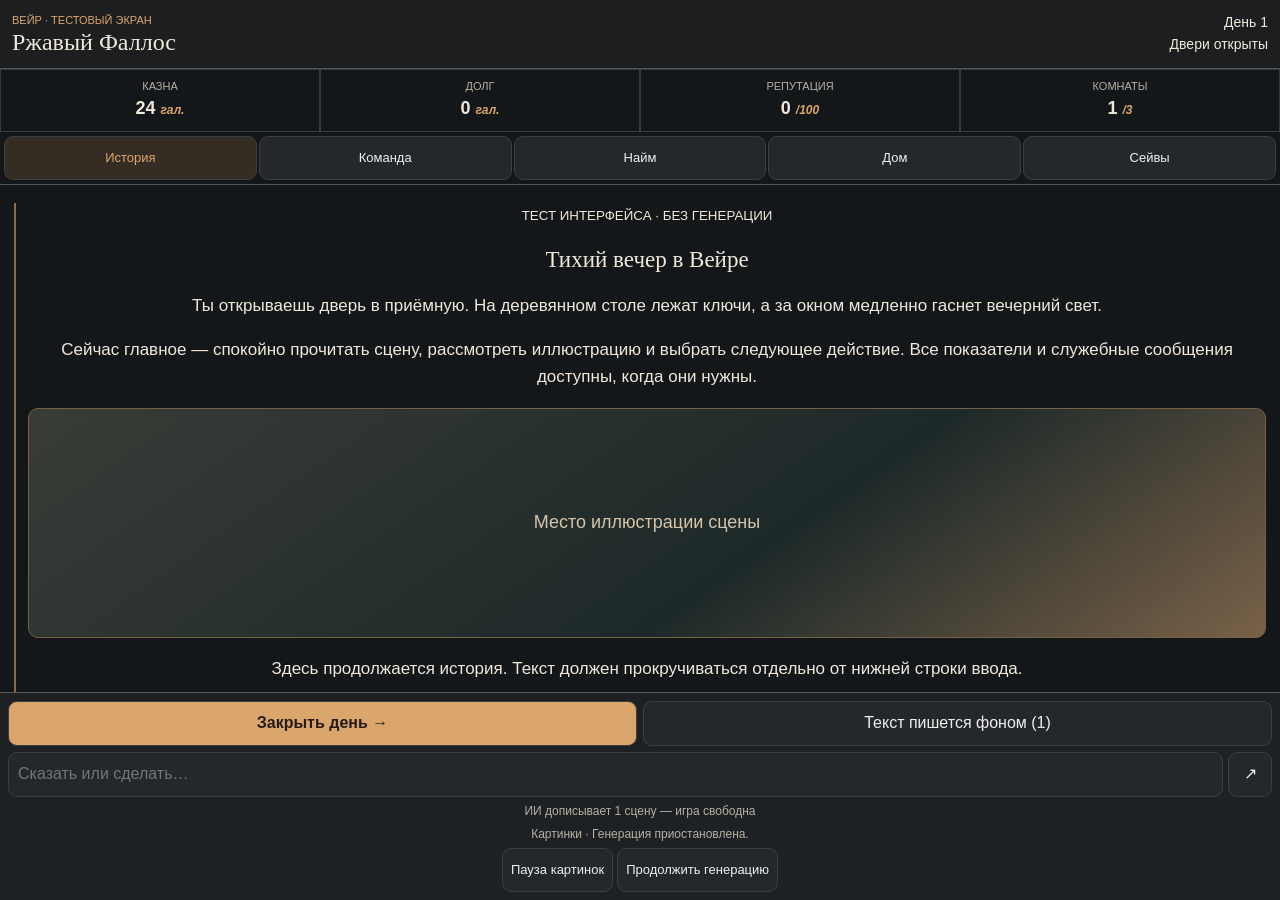
==== app/src/androidTest/assets/compact-game.html @ 355c7b4a "Add APK-only compact reading layout and offline Android UI checks" ====
<!doctype html><html><head><meta name="viewport" content="width=device-width,initial-scale=1,viewport-fit=cover,interactive-widget=resizes-content"><style>
*{box-sizing:border-box}html,body{height:100%;margin:0;overflow:hidden;background:#141719;color:#f0e8dc;font:16px/1.55 sans-serif}button,input{font:inherit;min-height:44px;border-radius:9px;border:1px solid #3b3f42;background:#25282b;color:#eee;padding:9px}button.primary{background:#dba66c;color:#241c15;font-weight:bold}#game{height:100dvh;display:grid;grid-template-rows:auto auto minmax(0,1fr) auto}.top{display:flex;justify-content:space-between;padding:12px;border-bottom:1px solid #555;background:#1c1e20}.brand{font:24px Georgia}.eyebrow{font-size:11px;color:#dba66c}.day{font-size:14px;text-align:right}.stats{display:grid;grid-template-columns:repeat(4,1fr)}.stat{text-align:center;padding:8px 4px;border:1px solid #363b3e}.stat span{display:block;font-size:11px;color:#b7afa3}.stat strong{font-size:18px}.stat i{font-size:12px;color:#dba66c}.workspace{display:flex;flex-direction:column;min-height:0}.nav{display:flex;gap:2px;border-bottom:1px solid #555;padding:4px}.nav button{flex:1;min-width:0;padding:6px 2px;font-size:13px}.nav button:first-child{color:#dba66c;background:#352c23}.navnote{display:none}main{flex:1;overflow:auto;min-height:0;padding:18px 14px;text-align:center}.story{border-left:2px solid #8b6b4f;padding-left:12px}.story h2{font:23px Georgia}.story p{font-size:17px;line-height:1.6}.scene-demo{height:230px;border:1px solid #766144;border-radius:10px;background:linear-gradient(145deg,#393c37,#1d2929 60%,#796148);display:grid;place-items:center;color:#d6c4a9;font-size:18px}.footer{padding:8px;background:#1e2123;border-top:1px solid #555}.footer-inner{display:flex;gap:6px;flex-wrap:wrap}.turn,.subtle{flex:1}.composer{display:flex;gap:5px;flex:1 0 100%;min-width:0}.composer input{flex:1;min-width:0;width:0;font-size:16px}.composer button{width:44px}.status,.art-status{text-align:center;font-size:12px;color:#b7afa3;padding-top:5px}.art-status button{font-size:13px;padding:8px;margin:4px 2px 0}dialog{background:#182023;color:#eee;border:1px solid #876a4b;border-radius:10px;max-width:95vw;max-height:90dvh}dialog::backdrop{background:#000b}
</style></head><body><div id="game"><header class="top"><div><div class="eyebrow">ВЕЙР · ТЕСТОВЫЙ ЭКРАН</div><div class="brand">Ржавый Фаллос</div></div><div class="day">День 1<br>Двери открыты</div></header><section class="stats"><div class="stat"><span>КАЗНА</span><strong>24 <i>гал.</i></strong></div><div class="stat"><span>ДОЛГ</span><strong>0 <i>гал.</i></strong></div><div class="stat"><span>РЕПУТАЦИЯ</span><strong>0 <i>/100</i></strong></div><div class="stat"><span>КОМНАТЫ</span><strong>1 <i>/3</i></strong></div></section><div class="workspace"><nav class="nav"><button>История</button><button>Команда</button><button>Найм</button><button>Дом</button><button>Сейвы</button></nav><main><article class="story"><small>ТЕСТ ИНТЕРФЕЙСА · БЕЗ ГЕНЕРАЦИИ</small><h2>Тихий вечер в Вейре</h2><p>Ты открываешь дверь в приёмную. На деревянном столе лежат ключи, а за окном медленно гаснет вечерний свет.</p><p>Сейчас главное — спокойно прочитать сцену, рассмотреть иллюстрацию и выбрать следующее действие. Все показатели и служебные сообщения доступны, когда они нужны.</p><div class="scene-demo">Место иллюстрации сцены</div><p>Здесь продолжается история. Текст должен прокручиваться отдельно от нижней строки ввода.</p><button id="fixture-open-image" onclick="document.getElementById('fixture-dialog').showModal()">Открыть иллюстрацию</button></article></main></div><footer class="footer"><div class="footer-inner"><button class="primary turn" data-action="settle">Закрыть день →</button><button class="subtle" data-action="route-house">Текст пишется фоном (1)</button><form class="composer" id="command-form"><input id="command" aria-label="Твоё действие" placeholder="Сказать или сделать…"><button type="submit" aria-label="Отправить действие">↗</button></form></div><div class="status">ИИ дописывает 1 сцену — игра свободна</div><div class="art-status" id="art-status">Картинки · Генерация приостановлена.<br><button data-action="toggle-img">Пауза картинок</button><button data-action="retry-art">Продолжить генерацию</button></div></footer></div><dialog id="fixture-dialog"><h2>Просмотр иллюстрации</h2><div class="scene-demo">Тестовый кадр</div><button onclick="this.parentElement.close()">Закрыть просмотр</button></dialog><script>
let actions=0;const input=document.getElementById('command');input.value=localStorage.getItem('fixture-command')||'';input.addEventListener('input',()=>localStorage.setItem('fixture-command',input.value));document.querySelector('.turn').onclick=()=>actions++;document.getElementById('command-form').onsubmit=e=>{e.preventDefault();actions++;};
function rect(el){if(!el)return null;const r=el.getBoundingClientRect();return {x:r.x,y:r.y,w:r.width,h:r.height,b:r.bottom};}
function measure(){const m=document.querySelector('main'),f=document.querySelector('.footer');parent.postMessage({type:'fixtureMetrics',width:document.documentElement.clientWidth,scrollWidth:document.documentElement.scrollWidth,height:innerHeight,main:rect(m),footer:rect(f),input:rect(input),nav:[...document.querySelectorAll('.nav button')].map(rect),turn:rect(document.querySelector('.turn')),header:getComputedStyle(document.querySelector('.top')).display,tools:getComputedStyle(document.getElementById('art-status')).display,command:input.value,actions,dialog:!!document.querySelector('dialog[open]')},'https://perchance.org');}
window.addEventListener('message',e=>{if(e.origin!=='https://perchance.org')return;if(e.data==='measure')measure();if(e.data==='open-dialog')document.getElementById('fixture-dialog').showModal();});window.addEventListener('resize',measure);measure();
</script></body></html>
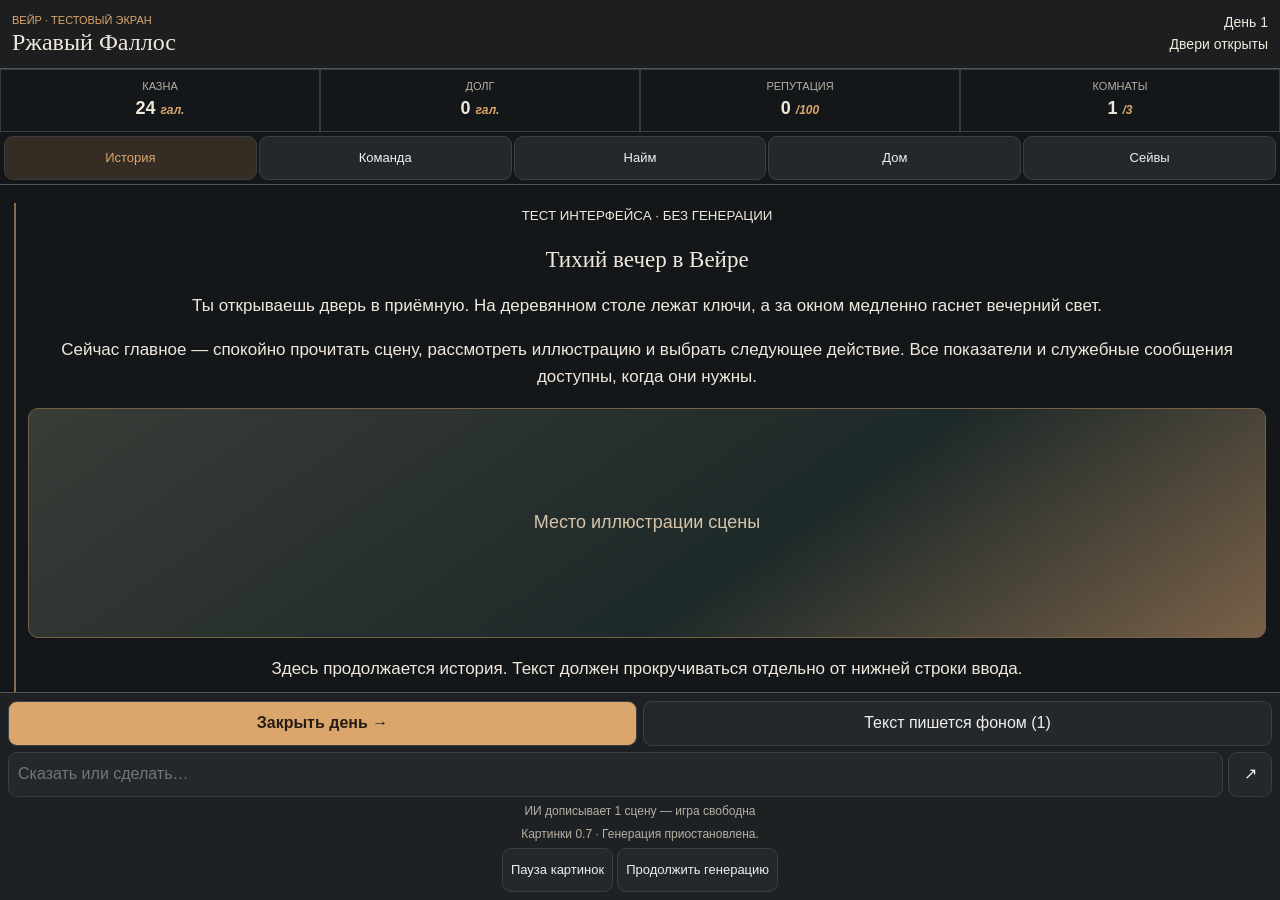
==== commit 2a9e5804: "Restore Perchance login and visible versions; add Old World RPG foundation" ====
--- a/app/src/androidTest/assets/compact-game.html
+++ b/app/src/androidTest/assets/compact-game.html
@@ -1,8 +1,8 @@
 <!doctype html><html><head><meta name="viewport" content="width=device-width,initial-scale=1,viewport-fit=cover,interactive-widget=resizes-content"><style>
 *{box-sizing:border-box}html,body{height:100%;margin:0;overflow:hidden;background:#141719;color:#f0e8dc;font:16px/1.55 sans-serif}button,input{font:inherit;min-height:44px;border-radius:9px;border:1px solid #3b3f42;background:#25282b;color:#eee;padding:9px}button.primary{background:#dba66c;color:#241c15;font-weight:bold}#game{height:100dvh;display:grid;grid-template-rows:auto auto minmax(0,1fr) auto}.top{display:flex;justify-content:space-between;padding:12px;border-bottom:1px solid #555;background:#1c1e20}.brand{font:24px Georgia}.eyebrow{font-size:11px;color:#dba66c}.day{font-size:14px;text-align:right}.stats{display:grid;grid-template-columns:repeat(4,1fr)}.stat{text-align:center;padding:8px 4px;border:1px solid #363b3e}.stat span{display:block;font-size:11px;color:#b7afa3}.stat strong{font-size:18px}.stat i{font-size:12px;color:#dba66c}.workspace{display:flex;flex-direction:column;min-height:0}.nav{display:flex;gap:2px;border-bottom:1px solid #555;padding:4px}.nav button{flex:1;min-width:0;padding:6px 2px;font-size:13px}.nav button:first-child{color:#dba66c;background:#352c23}.navnote{display:none}main{flex:1;overflow:auto;min-height:0;padding:18px 14px;text-align:center}.story{border-left:2px solid #8b6b4f;padding-left:12px}.story h2{font:23px Georgia}.story p{font-size:17px;line-height:1.6}.scene-demo{height:230px;border:1px solid #766144;border-radius:10px;background:linear-gradient(145deg,#393c37,#1d2929 60%,#796148);display:grid;place-items:center;color:#d6c4a9;font-size:18px}.footer{padding:8px;background:#1e2123;border-top:1px solid #555}.footer-inner{display:flex;gap:6px;flex-wrap:wrap}.turn,.subtle{flex:1}.composer{display:flex;gap:5px;flex:1 0 100%;min-width:0}.composer input{flex:1;min-width:0;width:0;font-size:16px}.composer button{width:44px}.status,.art-status{text-align:center;font-size:12px;color:#b7afa3;padding-top:5px}.art-status button{font-size:13px;padding:8px;margin:4px 2px 0}dialog{background:#182023;color:#eee;border:1px solid #876a4b;border-radius:10px;max-width:95vw;max-height:90dvh}dialog::backdrop{background:#000b}
-</style></head><body><div id="game"><header class="top"><div><div class="eyebrow">ВЕЙР · ТЕСТОВЫЙ ЭКРАН</div><div class="brand">Ржавый Фаллос</div></div><div class="day">День 1<br>Двери открыты</div></header><section class="stats"><div class="stat"><span>КАЗНА</span><strong>24 <i>гал.</i></strong></div><div class="stat"><span>ДОЛГ</span><strong>0 <i>гал.</i></strong></div><div class="stat"><span>РЕПУТАЦИЯ</span><strong>0 <i>/100</i></strong></div><div class="stat"><span>КОМНАТЫ</span><strong>1 <i>/3</i></strong></div></section><div class="workspace"><nav class="nav"><button>История</button><button>Команда</button><button>Найм</button><button>Дом</button><button>Сейвы</button></nav><main><article class="story"><small>ТЕСТ ИНТЕРФЕЙСА · БЕЗ ГЕНЕРАЦИИ</small><h2>Тихий вечер в Вейре</h2><p>Ты открываешь дверь в приёмную. На деревянном столе лежат ключи, а за окном медленно гаснет вечерний свет.</p><p>Сейчас главное — спокойно прочитать сцену, рассмотреть иллюстрацию и выбрать следующее действие. Все показатели и служебные сообщения доступны, когда они нужны.</p><div class="scene-demo">Место иллюстрации сцены</div><p>Здесь продолжается история. Текст должен прокручиваться отдельно от нижней строки ввода.</p><button id="fixture-open-image" onclick="document.getElementById('fixture-dialog').showModal()">Открыть иллюстрацию</button></article></main></div><footer class="footer"><div class="footer-inner"><button class="primary turn" data-action="settle">Закрыть день →</button><button class="subtle" data-action="route-house">Текст пишется фоном (1)</button><form class="composer" id="command-form"><input id="command" aria-label="Твоё действие" placeholder="Сказать или сделать…"><button type="submit" aria-label="Отправить действие">↗</button></form></div><div class="status">ИИ дописывает 1 сцену — игра свободна</div><div class="art-status" id="art-status">Картинки · Генерация приостановлена.<br><button data-action="toggle-img">Пауза картинок</button><button data-action="retry-art">Продолжить генерацию</button></div></footer></div><dialog id="fixture-dialog"><h2>Просмотр иллюстрации</h2><div class="scene-demo">Тестовый кадр</div><button onclick="this.parentElement.close()">Закрыть просмотр</button></dialog><script>
+</style></head><body><div id="game"><header class="top"><div><div class="eyebrow">ВЕЙР · ТЕСТОВЫЙ ЭКРАН</div><div class="brand">Ржавый Фаллос</div></div><div class="day">День 1<br>Двери открыты</div></header><section class="stats"><div class="stat"><span>КАЗНА</span><strong>24 <i>гал.</i></strong></div><div class="stat"><span>ДОЛГ</span><strong>0 <i>гал.</i></strong></div><div class="stat"><span>РЕПУТАЦИЯ</span><strong>0 <i>/100</i></strong></div><div class="stat"><span>КОМНАТЫ</span><strong>1 <i>/3</i></strong></div></section><div class="workspace"><nav class="nav"><button>История</button><button>Команда</button><button>Найм</button><button>Дом</button><button>Сейвы</button></nav><main><article class="story"><small>ТЕСТ ИНТЕРФЕЙСА · БЕЗ ГЕНЕРАЦИИ</small><h2>Тихий вечер в Вейре</h2><p>Ты открываешь дверь в приёмную. На деревянном столе лежат ключи, а за окном медленно гаснет вечерний свет.</p><p>Сейчас главное — спокойно прочитать сцену, рассмотреть иллюстрацию и выбрать следующее действие. Все показатели и служебные сообщения доступны, когда они нужны.</p><div class="scene-demo">Место иллюстрации сцены</div><p>Здесь продолжается история. Текст должен прокручиваться отдельно от нижней строки ввода.</p><button id="fixture-open-image" onclick="document.getElementById('fixture-dialog').showModal()">Открыть иллюстрацию</button></article></main></div><footer class="footer"><div class="footer-inner"><button class="primary turn" data-action="settle">Закрыть день →</button><button class="subtle" data-action="route-house">Текст пишется фоном (1)</button><form class="composer" id="command-form"><input id="command" aria-label="Твоё действие" placeholder="Сказать или сделать…"><button type="submit" aria-label="Отправить действие">↗</button></form></div><div class="status">ИИ дописывает 1 сцену — игра свободна</div><div class="art-status" id="art-status">Картинки 0.7 · Генерация приостановлена.<br><button data-action="toggle-img">Пауза картинок</button><button data-action="retry-art">Продолжить генерацию</button></div></footer></div><dialog id="fixture-dialog"><h2>Просмотр иллюстрации</h2><div class="scene-demo">Тестовый кадр</div><button onclick="this.parentElement.close()">Закрыть просмотр</button></dialog><script>
 let actions=0;const input=document.getElementById('command');input.value=localStorage.getItem('fixture-command')||'';input.addEventListener('input',()=>localStorage.setItem('fixture-command',input.value));document.querySelector('.turn').onclick=()=>actions++;document.getElementById('command-form').onsubmit=e=>{e.preventDefault();actions++;};
 function rect(el){if(!el)return null;const r=el.getBoundingClientRect();return {x:r.x,y:r.y,w:r.width,h:r.height,b:r.bottom};}
-function measure(){const m=document.querySelector('main'),f=document.querySelector('.footer');parent.postMessage({type:'fixtureMetrics',width:document.documentElement.clientWidth,scrollWidth:document.documentElement.scrollWidth,height:innerHeight,main:rect(m),footer:rect(f),input:rect(input),nav:[...document.querySelectorAll('.nav button')].map(rect),turn:rect(document.querySelector('.turn')),header:getComputedStyle(document.querySelector('.top')).display,tools:getComputedStyle(document.getElementById('art-status')).display,command:input.value,actions,dialog:!!document.querySelector('dialog[open]')},'https://perchance.org');}
+function measure(){const m=document.querySelector('main'),f=document.querySelector('.footer');parent.postMessage({type:'fixtureMetrics',width:document.documentElement.clientWidth,scrollWidth:document.documentElement.scrollWidth,height:innerHeight,main:rect(m),footer:rect(f),input:rect(input),nav:[...document.querySelectorAll('.nav button')].map(rect),turn:rect(document.querySelector('.turn')),header:getComputedStyle(document.querySelector('.top')).display,tools:getComputedStyle(document.getElementById('art-status')).display,command:input.value,version:document.getElementById('gb-apk-media-toggle')?.textContent||'',actions,dialog:!!document.querySelector('dialog[open]')},'https://perchance.org');}
 window.addEventListener('message',e=>{if(e.origin!=='https://perchance.org')return;if(e.data==='measure')measure();if(e.data==='open-dialog')document.getElementById('fixture-dialog').showModal();});window.addEventListener('resize',measure);measure();
 </script></body></html>
